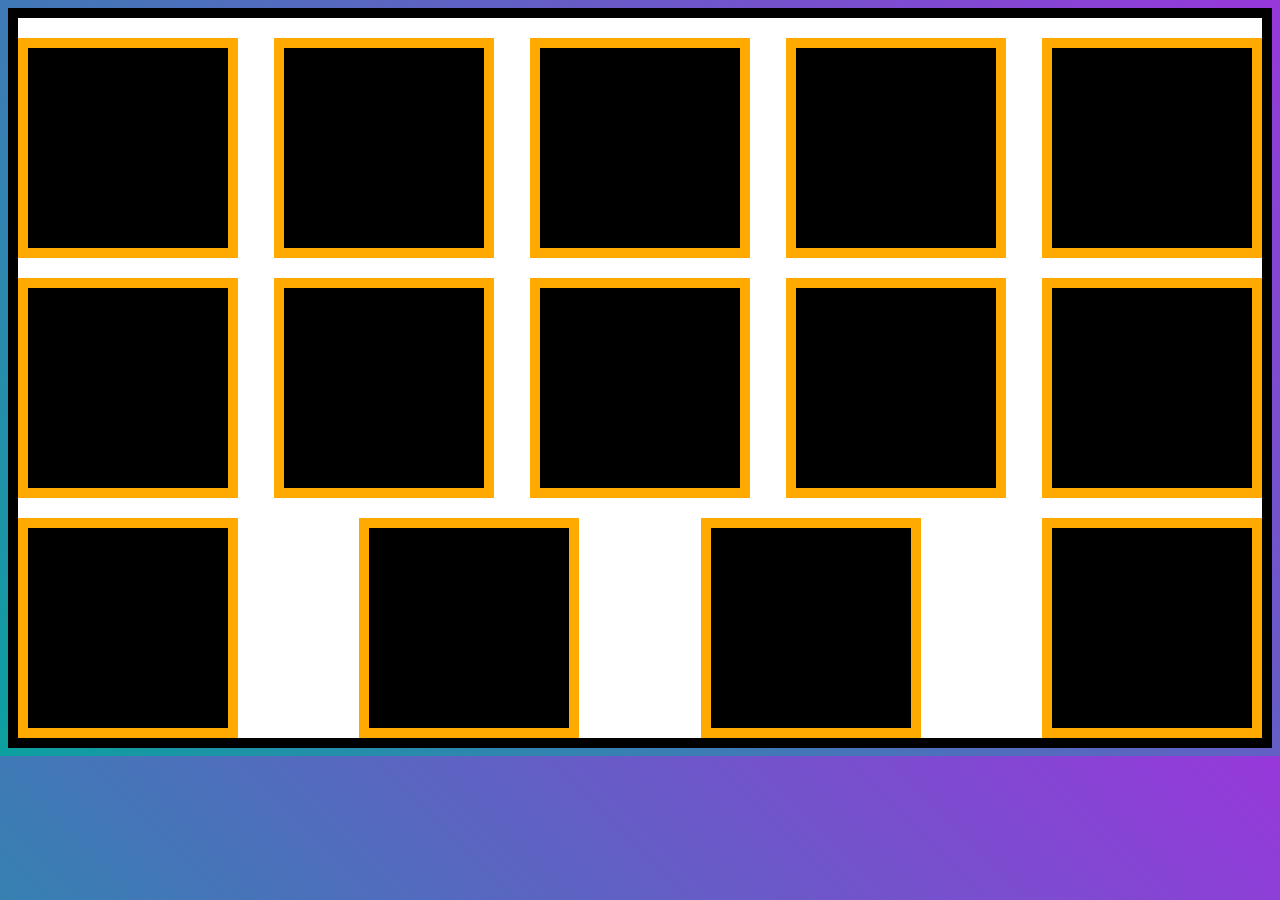
==== index.html @ 4aea9232 "first commit" ====
<!DOCTYPE html>
<html lang="en">
<head>
    <meta charset="UTF-8">
    <meta name="viewport" content="width=device-width, initial-scale=1.0">
    <title>Document</title>
    <link rel="stylesheet" href="style1.css">
</head>
<body>
    <div class="container">
        <div class="item"></div>
        <div class="item"></div>
        <div class="item"></div>
        <div class="item"></div>
        <div class="item"></div>
        <div class="item"></div>
        <div class="item"></div>
        <div class="item"></div>
        <div class="item"></div>
        <div class="item"></div>
        <div class="item"></div>
        <div class="item"></div>
        <div class="item"></div>
        <div class="item"></div>
    </div>
</body>
</html>
---- style1.css ----
.item{
    border-width: 10px;
    border-color: rgb(255, 170, 0);
    border-style: solid;
    background-color: black;
    display: flex;
    padding: 100px;
    margin-top: 20px;
}


.container{
    border-width: 10px;
    border-color: black;
    border-style: solid;
    display: flex; 
    justify-content:space-between ;
    flex-wrap: wrap; 
    background-color: white;
    overflow: hidden;
    
}
body{
    background:linear-gradient(45deg, #0ca0a0, #9738db);
}
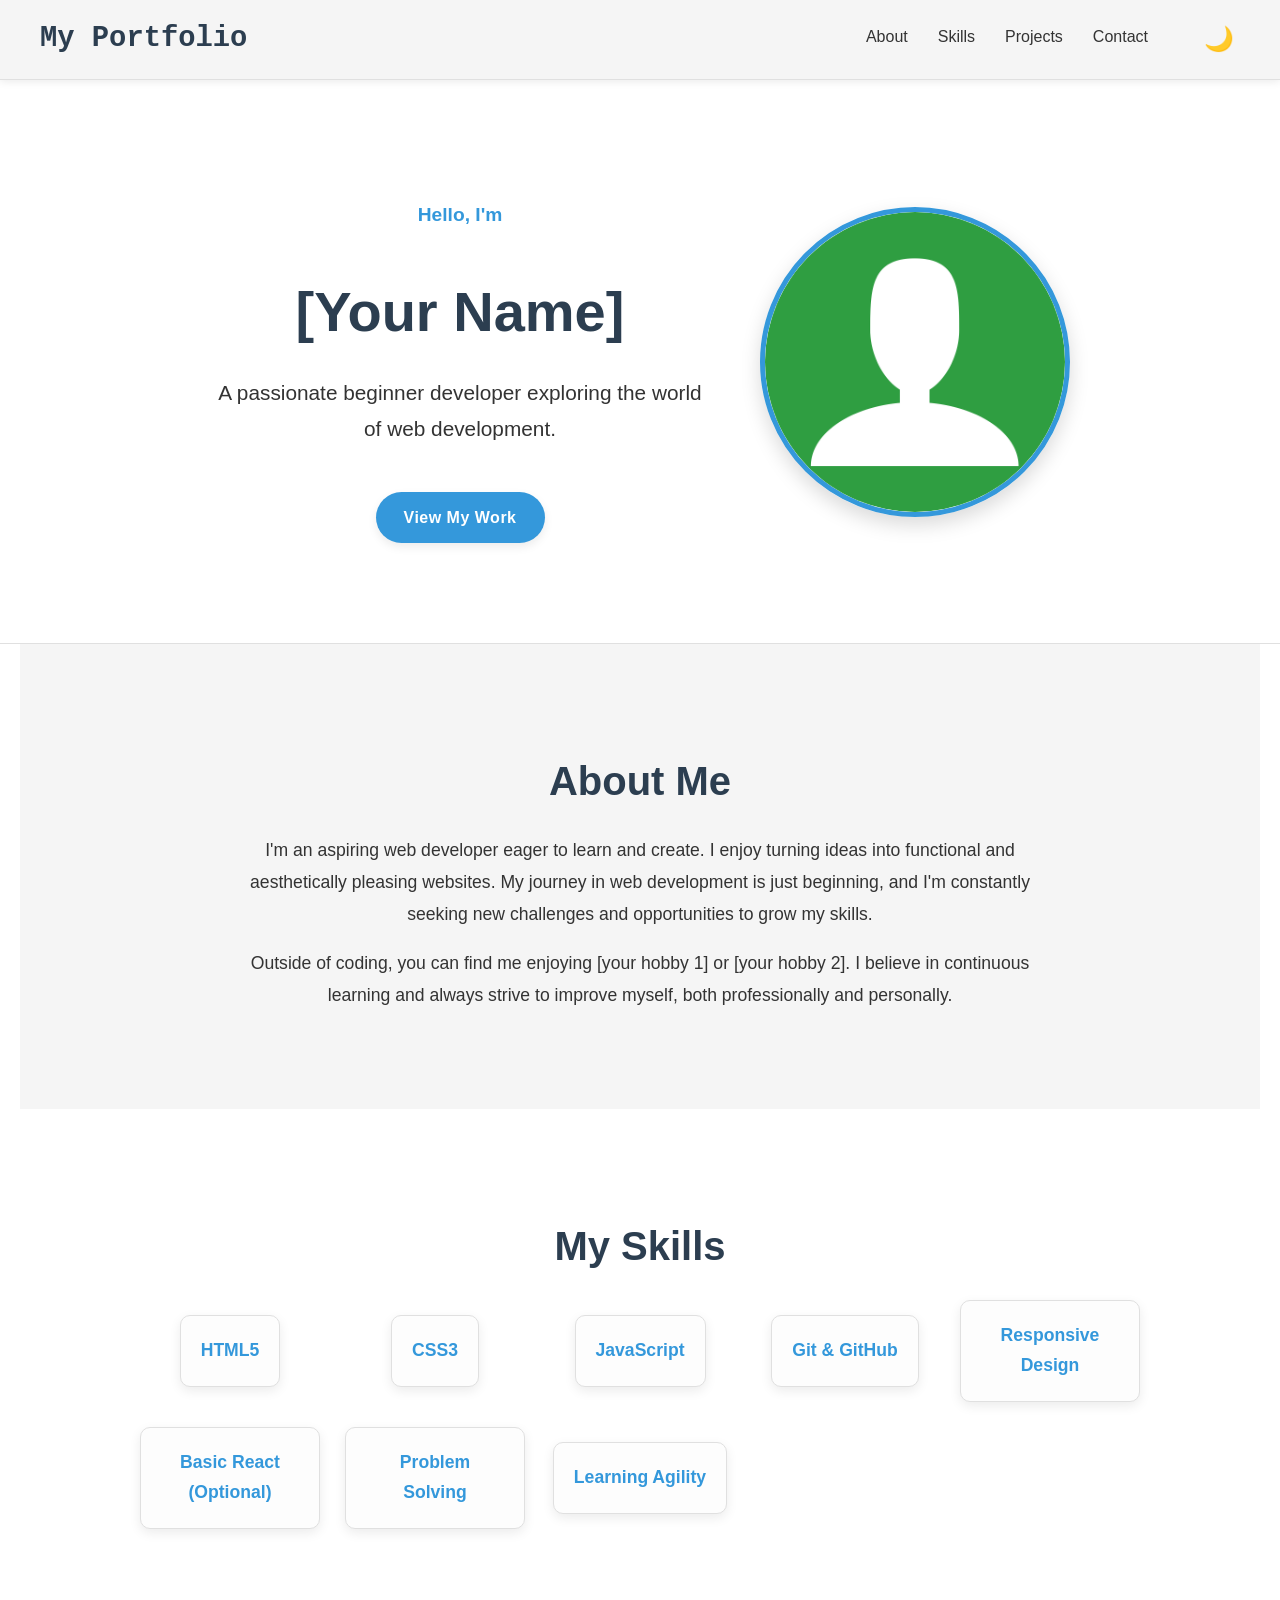
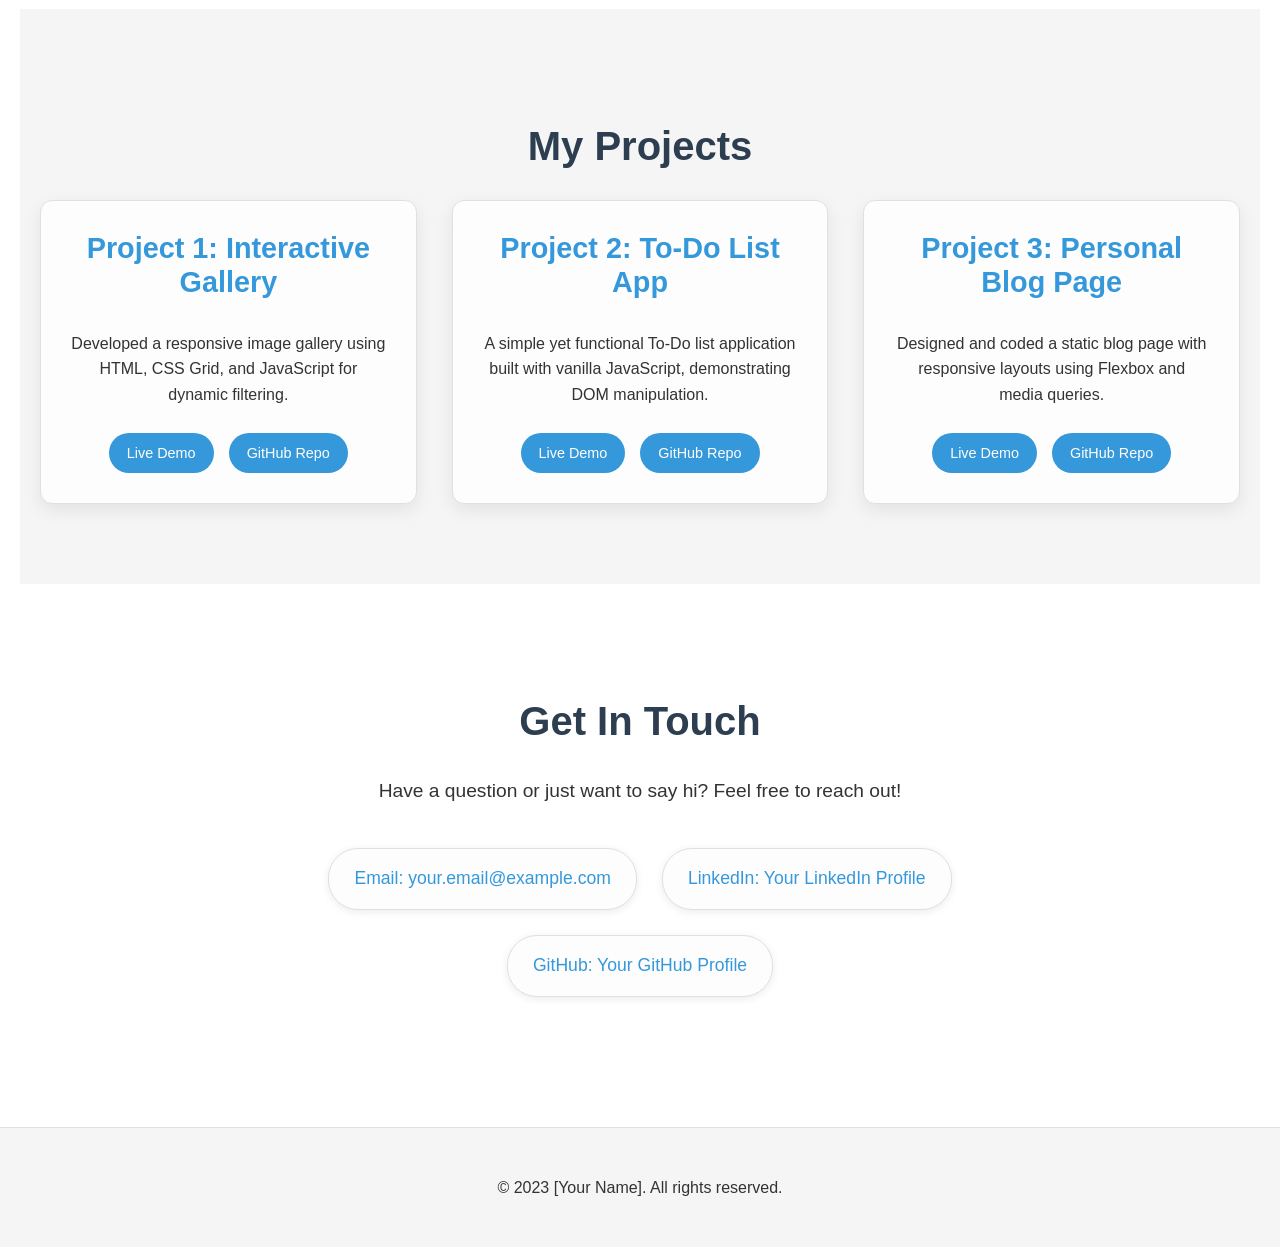
==== commit 98ac8622: "deleted html 2" ====
--- a/index.html
+++ b/index.html
@@ -3,25 +3,100 @@
 <head>
     <meta charset="UTF-8">
     <meta name="viewport" content="width=device-width, initial-scale=1.0">
-    <title>Document</title>
-    <link rel="stylesheet" href="style1.css">
+    <title>My Enhanced Portfolio</title>
+    <link rel="stylesheet" href="index.css">
+    <link href="https://fonts.googleapis.com/css2?family=Poppins:wght@300;400;600;700&family=Roboto+Mono:wght@400;700&display=swap" rel="stylesheet">
 </head>
 <body>
-    <div class="container">
-        <div class="item"></div>
-        <div class="item"></div>
-        <div class="item"></div>
-        <div class="item"></div>
-        <div class="item"></div>
-        <div class="item"></div>
-        <div class="item"></div>
-        <div class="item"></div>
-        <div class="item"></div>
-        <div class="item"></div>
-        <div class="item"></div>
-        <div class="item"></div>
-        <div class="item"></div>
-        <div class="item"></div>
-    </div>
+    <header class="navbar">
+        <div class="logo">My Portfolio</div>
+        <nav class="nav-links">
+            <a href="#about">About</a>
+            <a href="#skills">Skills</a>
+            <a href="#projects">Projects</a>
+            <a href="#contact">Contact</a>
+            <button id="theme-toggle" class="theme-toggle" aria-label="Toggle dark mode">🌙</button>
+        </nav>
+    </header>
+
+    <section id="hero" class="hero-section">
+        <div class="hero-content">
+            <p class="greeting">Hello, I'm</p>
+            <h1>[Your Name]</h1>
+            <p class="tagline">A passionate beginner developer exploring the world of web development.</p>
+            <a href="#projects" class="cta-button">View My Work</a>
+        </div>
+        <div class="hero-image-container">
+            <img src="user-1808597_1280.png" alt="Your Profile Picture" class="hero-profile-img">
+        </div>
+    </section>
+
+    <section id="about" class="about-section section-padding">
+        <h2>About Me</h2>
+        <div class="about-content">
+            <p>I'm an aspiring web developer eager to learn and create. I enjoy turning ideas into functional and aesthetically pleasing websites. My journey in web development is just beginning, and I'm constantly seeking new challenges and opportunities to grow my skills.</p>
+            <p>Outside of coding, you can find me enjoying [your hobby 1] or [your hobby 2]. I believe in continuous learning and always strive to improve myself, both professionally and personally.</p>
+        </div>
+    </section>
+
+    <section id="skills" class="skills-section section-padding">
+        <h2>My Skills</h2>
+        <div class="skills-grid">
+            <div class="skill-item">HTML5</div>
+            <div class="skill-item">CSS3</div>
+            <div class="skill-item">JavaScript</div>
+            <div class="skill-item">Git & GitHub</div>
+            <div class="skill-item">Responsive Design</div>
+            <div class="skill-item">Basic React (Optional)</div>
+            <div class="skill-item">Problem Solving</div>
+            <div class="skill-item">Learning Agility</div>
+        </div>
+    </section>
+
+    <section id="projects" class="projects-section section-padding">
+        <h2>My Projects</h2>
+        <div class="projects-container">
+            <div class="project-card">
+                <h3>Project 1: Interactive Gallery</h3>
+                <p>Developed a responsive image gallery using HTML, CSS Grid, and JavaScript for dynamic filtering.</p>
+                <div class="project-links">
+                    <a href="#" target="_blank" class="project-link-button">Live Demo</a>
+                    <a href="#" target="_blank" class="project-link-button">GitHub Repo</a>
+                </div>
+            </div>
+            <div class="project-card">
+                <h3>Project 2: To-Do List App</h3>
+                <p>A simple yet functional To-Do list application built with vanilla JavaScript, demonstrating DOM manipulation.</p>
+                <div class="project-links">
+                    <a href="#" target="_blank" class="project-link-button">Live Demo</a>
+                    <a href="#" target="_blank" class="project-link-button">GitHub Repo</a>
+                </div>
+            </div>
+            <div class="project-card">
+                <h3>Project 3: Personal Blog Page</h3>
+                <p>Designed and coded a static blog page with responsive layouts using Flexbox and media queries.</p>
+                <div class="project-links">
+                    <a href="#" target="_blank" class="project-link-button">Live Demo</a>
+                    <a href="#" target="_blank" class="project-link-button">GitHub Repo</a>
+                </div>
+            </div>
+        </div>
+    </section>
+
+    <section id="contact" class="contact-section section-padding">
+        <h2>Get In Touch</h2>
+        <p class="contact-prompt">Have a question or just want to say hi? Feel free to reach out!</p>
+        <div class="contact-info">
+            <a href="mailto:your.email@example.com" class="contact-link">Email: your.email@example.com</a>
+            <a href="#" target="_blank" class="contact-link">LinkedIn: Your LinkedIn Profile</a>
+            <a href="#" target="_blank" class="contact-link">GitHub: Your GitHub Profile</a>
+        </div>
+    </section>
+
+    <footer class="footer">
+        <p>&copy; 2023 [Your Name]. All rights reserved.</p>
+    </footer>
+
+    <script src="script.js"></script>
 </body>
 </html>
--- a/index.css
+++ b/index.css
@@ -0,0 +1,522 @@
+/* Google Fonts Import */
+@import url('https://fonts.googleapis.com/css2?family=Poppins:wght@300;400;600;700&family=Roboto+Mono:wght@400;700&display=swap');
+
+/* Variables for Theme Colors */
+:root {
+    --primary-bg: #ffffff;
+    --secondary-bg: #f5f5f5;
+    --card-bg: #fdfdfd;
+    --text-color: #333333;
+    --heading-color: #2c3e50;
+    --accent-color: #3498db; /* A vibrant blue */
+    --hover-color: #2980b9;
+    --border-color: #e0e0e0;
+    --shadow-light: rgba(0, 0, 0, 0.08);
+    --shadow-medium: rgba(0, 0, 0, 0.15);
+    --transition-speed: 0.3s ease;
+}
+
+/* Dark Mode Variables */
+body.dark-mode {
+    --primary-bg: #282c34;
+    --secondary-bg: #1e2127;
+    --card-bg: #3c4048;
+    --text-color: #ecf0f1;
+    --heading-color: #ecf0f1;
+    --accent-color: #61dafb; /* A vibrant cyan for dark mode */
+    --hover-color: #00bcd4;
+    --border-color: #4a4f57;
+    --shadow-light: rgba(0, 0, 0, 0.2);
+    --shadow-medium: rgba(0, 0, 0, 0.3);
+}
+
+/* General Styling */
+body {
+    font-family: 'Poppins', sans-serif;
+    margin: 0;
+    padding: 0;
+    line-height: 1.7;
+    background-color: var(--primary-bg);
+    color: var(--text-color);
+    transition: background-color var(--transition-speed), color var(--transition-speed);
+}
+
+.section-padding {
+    padding: 80px 20px;
+    max-width: 1200px;
+    margin: 0 auto;
+}
+
+h1, h2, h3 {
+    font-family: 'Poppins', sans-serif;
+    color: var(--heading-color);
+    text-align: center;
+    margin-bottom: 30px;
+    line-height: 1.2;
+}
+
+h1 {
+    font-size: 3.5em; /* Larger heading */
+    font-weight: 700;
+}
+
+h2 {
+    font-size: 2.5em;
+    font-weight: 600;
+}
+
+h3 {
+    font-size: 1.8em;
+    font-weight: 600;
+}
+
+p {
+    margin-bottom: 1em;
+}
+
+a {
+    color: var(--accent-color);
+    text-decoration: none;
+    transition: color var(--transition-speed);
+}
+
+a:hover {
+    color: var(--hover-color);
+    text-decoration: underline;
+}
+
+.cta-button {
+    display: inline-block;
+    background-color: var(--accent-color);
+    color: white;
+    padding: 12px 28px;
+    border-radius: 50px; /* Pill shape */
+    text-decoration: none;
+    margin-top: 25px;
+    font-weight: 600;
+    letter-spacing: 0.5px;
+    box-shadow: 0 4px 10px var(--shadow-light);
+    transition: background-color var(--transition-speed), transform 0.2s ease, box-shadow var(--transition-speed);
+}
+
+.cta-button:hover {
+    background-color: var(--hover-color);
+    transform: translateY(-3px);
+    box-shadow: 0 6px 15px var(--shadow-medium);
+    text-decoration: none; /* Remove underline on hover */
+}
+
+/* Navbar - Flexbox */
+.navbar {
+    display: flex;
+    justify-content: space-between;
+    align-items: center;
+    background-color: var(--secondary-bg);
+    border-bottom: 1px solid var(--border-color);
+    padding: 15px 40px;
+    box-shadow: 0 2px 8px var(--shadow-light);
+    position: sticky; /* Make navbar sticky */
+    top: 0;
+    z-index: 1000;
+    transition: background-color var(--transition-speed), border-color var(--transition-speed), box-shadow var(--transition-speed);
+}
+
+.logo {
+    font-family: 'Roboto Mono', monospace; /* Monospace for logo */
+    font-size: 1.8em;
+    font-weight: 700;
+    color: var(--heading-color);
+}
+
+.nav-links {
+    display: flex;
+    align-items: center; /* Align items including the toggle */
+    gap: 30px; /* Increased gap */
+}
+
+.nav-links a {
+    color: var(--text-color);
+    font-weight: 400;
+    position: relative;
+    padding-bottom: 5px; /* Space for underline effect */
+}
+
+.nav-links a::after { /* Underline effect */
+    content: '';
+    position: absolute;
+    width: 0;
+    height: 2px;
+    bottom: 0;
+    left: 0;
+    background-color: var(--accent-color);
+    transition: width 0.3s ease-out;
+}
+
+.nav-links a:hover::after {
+    width: 100%;
+}
+
+.theme-toggle {
+    background: none;
+    border: none;
+    font-size: 1.5em;
+    cursor: pointer;
+    margin-left: 20px;
+    color: var(--text-color); /* Inherit color, changes with theme */
+    transition: transform 0.2s ease;
+}
+
+.theme-toggle:hover {
+    transform: scale(1.1);
+}
+
+/* Hero Section - Flexbox */
+.hero-section {
+    display: flex;
+    justify-content: center;
+    align-items: center;
+    gap: 50px; /* More space */
+    padding: 100px 20px; /* More vertical padding */
+    background-color: var(--primary-bg);
+    text-align: center;
+    flex-wrap: wrap-reverse; /* Image above content on mobile by default */
+    border-bottom: 1px solid var(--border-color);
+    transition: background-color var(--transition-speed), border-color var(--transition-speed);
+}
+
+.hero-content {
+    max-width: 650px;
+}
+
+.greeting {
+    font-size: 1.2em;
+    color: var(--accent-color);
+    font-weight: 600;
+    margin-bottom: 10px;
+}
+
+.tagline {
+    font-size: 1.3em;
+    color: var(--text-color);
+    margin-top: 20px;
+    max-width: 500px;
+    margin-left: auto;
+    margin-right: auto;
+}
+
+.hero-image-container {
+    position: relative;
+    width: 300px;
+    height: 300px;
+    border-radius: 50%;
+    overflow: hidden;
+    box-shadow: 0 8px 20px var(--shadow-medium);
+    border: 5px solid var(--accent-color); /* Highlight border */
+    transition: border-color var(--transition-speed), box-shadow var(--transition-speed);
+}
+
+.hero-profile-img {
+    width: 100%;
+    height: 100%;
+    object-fit: cover;
+    display: block;
+    transition: transform 0.3s ease;
+}
+
+.hero-image-container:hover .hero-profile-img {
+    transform: scale(1.05); /* Zoom effect on hover */
+}
+
+
+/* About Section */
+.about-section {
+    background-color: var(--secondary-bg);
+    text-align: center;
+    transition: background-color var(--transition-speed);
+}
+
+.about-content {
+    max-width: 800px;
+    margin: 0 auto;
+    font-size: 1.1em;
+    line-height: 1.8;
+}
+
+/* Skills Section - CSS Grid */
+.skills-section {
+    background-color: var(--primary-bg);
+    transition: background-color var(--transition-speed);
+}
+
+.skills-grid {
+    display: grid;
+    grid-template-columns: repeat(auto-fit, minmax(180px, 1fr)); /* Larger min width */
+    gap: 25px; /* Increased gap */
+    max-width: 1000px; /* Wider grid */
+    margin: 0 auto;
+    justify-items: center;
+    align-items: center;
+}
+
+.skill-item {
+    background-color: var(--card-bg);
+    color: var(--accent-color);
+    padding: 20px;
+    border-radius: 10px;
+    text-align: center;
+    font-weight: 600;
+    font-size: 1.1em;
+    box-shadow: 0 4px 12px var(--shadow-light);
+    border: 1px solid var(--border-color);
+    transition: transform 0.3s ease, background-color var(--transition-speed), box-shadow var(--transition-speed), border-color var(--transition-speed);
+}
+
+.skill-item:hover {
+    transform: translateY(-7px) scale(1.02);
+    box-shadow: 0 8px 20px var(--shadow-medium);
+    background-color: var(--accent-color);
+    color: white;
+}
+
+/* Projects Section - Flexbox */
+.projects-section {
+    background-color: var(--secondary-bg);
+    transition: background-color var(--transition-speed);
+}
+
+.projects-container {
+    display: flex;
+    flex-wrap: wrap;
+    justify-content: center;
+    gap: 35px; /* More space */
+    max-width: 1200px;
+    margin: 0 auto;
+}
+
+.project-card {
+    background-color: var(--card-bg);
+    padding: 30px;
+    border-radius: 12px;
+    box-shadow: 0 6px 18px var(--shadow-light);
+    flex: 1;
+    min-width: 300px; /* Slightly larger min-width */
+    max-width: 380px; /* Slightly larger max-width */
+    text-align: center;
+    border: 1px solid var(--border-color);
+    transition: transform 0.3s ease, background-color var(--transition-speed), box-shadow var(--transition-speed), border-color var(--transition-speed);
+    display: flex; /* Flex inside card for content alignment */
+    flex-direction: column;
+    justify-content: space-between; /* Push links to bottom */
+}
+
+.project-card:hover {
+    transform: translateY(-10px) scale(1.02);
+    box-shadow: 0 10px 25px var(--shadow-medium);
+}
+
+.project-card h3 {
+    color: var(--accent-color);
+    margin-top: 0;
+    margin-bottom: 15px;
+}
+
+.project-card p {
+    font-size: 1em;
+    line-height: 1.6;
+    margin-bottom: 25px; /* Space above buttons */
+    flex-grow: 1; /* Allows paragraph to take available space */
+}
+
+.project-links {
+    display: flex;
+    justify-content: center;
+    gap: 15px;
+    margin-top: auto; /* Pushes links to the bottom */
+}
+
+.project-link-button {
+    display: inline-block;
+    background-color: var(--accent-color);
+    color: white;
+    padding: 8px 18px;
+    border-radius: 25px;
+    font-size: 0.9em;
+    font-weight: 500;
+    transition: background-color var(--transition-speed), transform 0.2s ease;
+}
+
+.project-link-button:hover {
+    background-color: var(--hover-color);
+    transform: translateY(-2px);
+    text-decoration: none;
+}
+
+
+/* Contact Section - Flexbox */
+.contact-section {
+    background-color: var(--primary-bg);
+    text-align: center;
+    transition: background-color var(--transition-speed);
+}
+
+.contact-prompt {
+    font-size: 1.2em;
+    margin-bottom: 40px;
+    max-width: 600px;
+    margin-left: auto;
+    margin-right: auto;
+}
+
+.contact-info {
+    display: flex;
+    justify-content: center;
+    flex-wrap: wrap;
+    gap: 25px; /* Increased gap */
+    max-width: 900px;
+    margin: 0 auto;
+}
+
+.contact-link {
+    display: flex; /* Make links behave as flex items */
+    align-items: center; /* Vertically center icon/text if added */
+    background-color: var(--card-bg);
+    padding: 15px 25px;
+    border-radius: 30px;
+    box-shadow: 0 2px 8px var(--shadow-light);
+    font-size: 1.1em;
+    font-weight: 500;
+    border: 1px solid var(--border-color);
+    transition: background-color var(--transition-speed), transform 0.2s ease, box-shadow var(--transition-speed), border-color var(--transition-speed);
+}
+
+.contact-link:hover {
+    transform: translateY(-5px) scale(1.02);
+    box-shadow: 0 5px 15px var(--shadow-medium);
+    background-color: var(--accent-color);
+    color: white;
+    text-decoration: none;
+}
+
+/* Footer */
+.footer {
+    background-color: var(--secondary-bg);
+    color: var(--text-color);
+    text-align: center;
+    padding: 30px;
+    margin-top: 50px;
+    border-top: 1px solid var(--border-color);
+    transition: background-color var(--transition-speed), border-color var(--transition-speed), color var(--transition-speed);
+}
+
+
+/* Responsive Design with Media Queries */
+@media (max-width: 992px) {
+    h1 { font-size: 3em; }
+    h2 { font-size: 2em; }
+    h3 { font-size: 1.6em; }
+
+    .section-padding {
+        padding: 60px 20px;
+    }
+
+    .navbar {
+        padding: 15px 25px;
+    }
+
+    .nav-links {
+        gap: 20px;
+    }
+
+    .hero-section {
+        flex-direction: column-reverse; /* Content above image on smaller screens */
+        padding: 80px 20px;
+    }
+
+    .hero-image-container {
+        width: 250px;
+        height: 250px;
+        margin-bottom: 30px;
+    }
+
+    .skills-grid {
+        grid-template-columns: repeat(auto-fit, minmax(150px, 1fr));
+    }
+}
+
+@media (max-width: 768px) {
+    h1 { font-size: 2.5em; }
+    h2 { font-size: 1.8em; }
+    h3 { font-size: 1.4em; }
+
+    .navbar {
+        flex-direction: column;
+        text-align: center;
+        padding: 15px 10px;
+    }
+
+    .nav-links {
+        margin-top: 15px;
+        justify-content: center;
+        flex-wrap: wrap; /* Allow nav links to wrap */
+    }
+
+    .logo {
+        margin-bottom: 10px;
+    }
+
+    .hero-section {
+        padding: 60px 15px;
+        gap: 30px;
+    }
+
+    .tagline {
+        font-size: 1.1em;
+    }
+
+    .skills-grid {
+        grid-template-columns: 1fr; /* Single column for skills */
+        max-width: 400px; /* Constrain width for single column */
+    }
+
+    .project-card {
+        min-width: unset; /* Remove min-width to allow full flexibility */
+        max-width: 95%; /* Adjust width for small screens */
+    }
+
+    .contact-info {
+        flex-direction: column; /* Stack contact links vertically */
+        align-items: center; /* Center stacked links */
+    }
+}
+
+@media (max-width: 480px) {
+    .navbar {
+        padding: 10px 5px;
+    }
+    .logo {
+        font-size: 1.5em;
+    }
+    .nav-links a {
+        font-size: 0.9em;
+    }
+    .theme-toggle {
+        font-size: 1.2em;
+    }
+    h1 { font-size: 2em; }
+    h2 { font-size: 1.6em; }
+    .cta-button {
+        padding: 10px 20px;
+        font-size: 0.9em;
+    }
+    .hero-image-container {
+        width: 200px;
+        height: 200px;
+    }
+    .project-card {
+        padding: 20px;
+    }
+    .project-link-button {
+        padding: 7px 15px;
+        font-size: 0.85em;
+    }
+}
